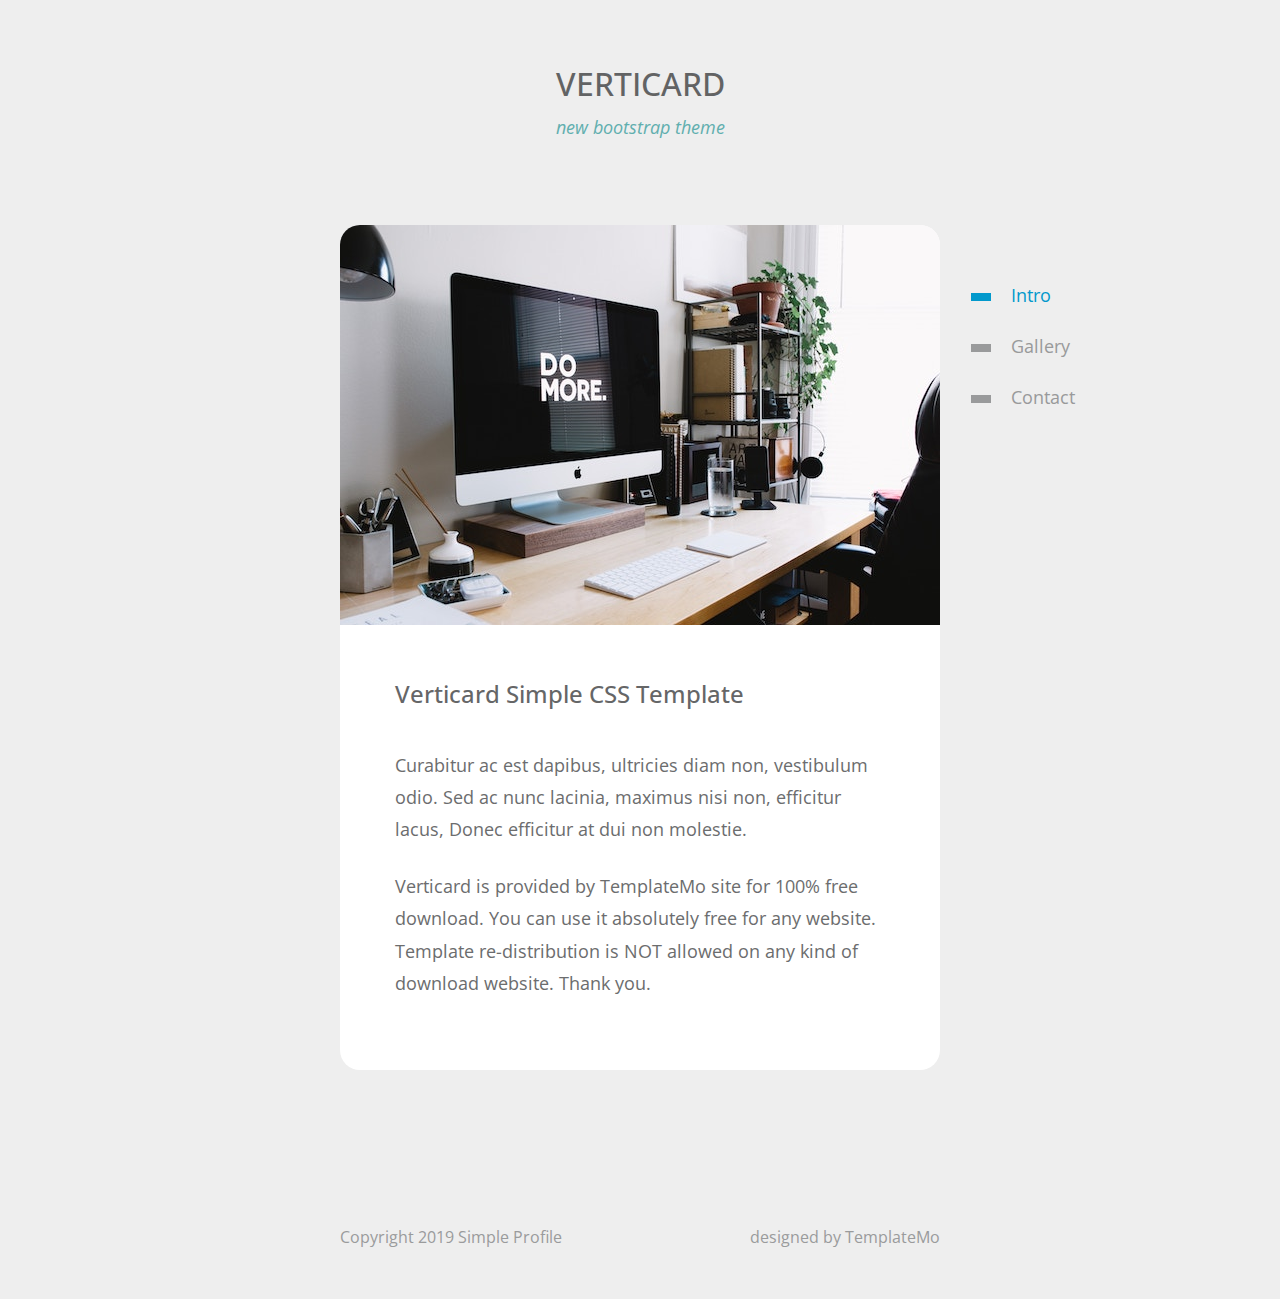
==== guitars/index.html @ 143153ab "Guitars" ====
<!DOCTYPE html>
<html lang="en">

<head>
  <meta charset="UTF-8" />
  <meta name="viewport" content="width=device-width, initial-scale=1.0" />
  <meta http-equiv="X-UA-Compatible" content="ie=edge" />
  <title>VertiCard by TemplateMo</title>

  <link rel="stylesheet" href="https://fonts.googleapis.com/css?family=Open+Sans:400,600" />
  <link rel="stylesheet" href="css/bootstrap.min.css" />
  <link rel="stylesheet" href="css/templatemo-style.css" />
<!--
Verticard Template
https://templatemo.com/tm-533-verticard
-->
</head>

<body>
  <div class="tm-page-container mx-auto">
    <header class="tm-header text-center">
      <h1 class="tm-title text-uppercase">Verticard</h1>
      <p class="tm-primary-color"><i>new bootstrap theme</i></p>
    </header>

    <section class="tm-section">
      <nav class="tm-nav">
        <ul>
          <li class="active">
            <a href="index.html"><span class="tm-nav-deco"></span>Intro</a>
          </li>
          <li>
            <a href="gallery.html"><span class="tm-nav-deco"></span>Gallery</a>
          </li>
          <li>
            <a href="contact.html"><span class="tm-nav-deco"></span>Contact</a>
          </li>
        </ul>
      </nav>
      <div class="tm-content-container">
        <figure class="mb-0">
          <img src="img/img-1.jpg" alt="Image" class="img-fluid tm-img" />
        </figure>
        <div class="tm-content">
          <h2 class="tm-page-title">Verticard Simple CSS Template</h2>
          <p class="mb-4">
            Curabitur ac est dapibus, ultricies diam non, vestibulum odio. Sed
            ac nunc lacinia, maximus nisi non, efficitur lacus, Donec efficitur
            at dui non molestie.
          </p>
          <p>
            Verticard is provided by TemplateMo site for 100% free download. You can use it absolutely free for any website. Template re-distribution is NOT allowed on any kind of download website. Thank you.
          </p>
        </div>
      </div>
    </section>

    <footer>
      <span>Copyright 2019 Simple Profile</span>
      <span>designed by TemplateMo</span>
    </footer>
  </div>
</body>

</html>
---- guitars/css/templatemo-style.css ----
/*
Verticard Template
https://templatemo.com/tm-533-verticard
*/

body {
  font-family: "Open Sans", Arial, Helvetica, sans-serif;
  font-size: 18px;
  font-weight: 400;
  overflow-x: hidden;
  background-color: #eeeeee;
  color: #6C6D6E;
}

a {
  transition: all 0.3s ease;
}

a:hover,
a:focus {
  text-decoration: none;
}

p {
  line-height: 1.8;
}

.tm-primary-color {
  color: #61AEAE;
}

.tm-secondary-color {
  color: #0099CC;
}


.tm-page-container {
  max-width: 600px;
  width: 100%;  
}

.tm-section {
  margin-bottom: 155px;
  position: relative;
}

.tm-content-container {      
  border-radius: 20px;
  background-color: white;
}

.tm-nav {
  position: absolute;
  right: -150px;
  top: 45px;
}

.tm-nav > ul > li {
  list-style: none;
}

.tm-nav > ul > li > a {
  display: block;
  padding: 12px 15px;
  color: #999A9B;
}

.tm-nav > ul > li.active > a,
.tm-nav > ul > li > a:hover,
.tm-nav > ul > li > a:focus {
  color: #0299CC;
}

.tm-nav-deco {
  display: inline-block;
  width: 20px;
  height: 8px;
  background-color: #999A9B;
  vertical-align: middle;
  margin-right: 20px;
}

.tm-nav > ul > li.active > a > .tm-nav-deco,
.tm-nav > ul > li:hover > a > .tm-nav-deco
 {
  background-color: #0299CC;
}

.tm-content {  
  padding: 55px;
}

.tm-header {
  padding: 65px 15px;
}

.tm-title {
  font-size: 2rem;
  color: #626364;
}

.tm-page-title {
  font-size: 1.5rem;
  margin-bottom: 40px;
  color: #656667;
}

.tm-img {
  border-top-left-radius: 20px;
  border-top-right-radius: 20px;  
}

footer {
  font-size: 1rem;
  display: flex;
  justify-content: space-between;
  padding-bottom: 50px;
  color: #9A9B9C;
}

.tm-footer-link {
  color: #9A9B9C;
}

/* 
  Gallery Item Hover Effect
  https://tympanus.net/codrops/2014/06/19/ideas-for-subtle-hover-effects/
*/

/* Common style */
.tm-gallery-item figure {
	position: relative;	
	overflow: hidden;
	margin-bottom: 0;
	background: #3085a3;
	text-align: center;
	cursor: pointer;
}

.tm-gallery-item figure img {
	position: relative;
	display: block;
	min-height: 100%;
	max-width: 100%;
	opacity: 0.8;
}

.tm-gallery-item figure figcaption {
	color: #fff;
	text-transform: uppercase;
	font-size: 1.25em;
	-webkit-backface-visibility: hidden;
	backface-visibility: hidden;
}

.tm-gallery-item figure figcaption::before,
.tm-gallery-item figure figcaption::after {
	pointer-events: none;
}

.tm-gallery-item figure figcaption,
.tm-gallery-item figure figcaption > a {
	position: absolute;
	top: 0;
	left: 0;
	width: 100%;
	height: 100%;
}

/* Anchor will cover the whole item by default */
/* For some effects it will show as a button */
.tm-gallery-item figure figcaption > a {
	z-index: 1000;
	text-indent: 200%;
	white-space: nowrap;
	font-size: 0;
	opacity: 0;
}

.tm-gallery-item figure h2 {
	word-spacing: -0.15em;
	font-weight: 300;
}

.tm-gallery-item figure h2 span {	font-weight: 800; }

.tm-gallery-item figure h2,
.tm-gallery-item figure p {
	margin: 0;
}

.tm-gallery-item figure p {
	letter-spacing: 1px;
	font-size: 60.5%;
	max-width: 200px;
	margin: 0 auto;
}

/*---------------*/
/***** Bubba *****/
/*---------------*/

figure.effect-bubba {	background: #9e5406; }

figure.effect-bubba img {
	opacity: 1;
	-webkit-transition: opacity 0.35s;
	transition: opacity 0.35s;
}

figure.effect-bubba:hover img {
	opacity: 0.4;
}

figure.effect-bubba figcaption::before,
figure.effect-bubba figcaption::after {
	position: absolute;
	top: 15px;
	right: 15px;
	bottom: 15px;
	left: 15px;
	content: '';
	opacity: 0;
	-webkit-transition: opacity 0.35s, -webkit-transform 0.35s;
	transition: opacity 0.35s, transform 0.35s;
}

figure.effect-bubba figcaption::before {
	border-top: 1px solid #fff;
	border-bottom: 1px solid #fff;
	-webkit-transform: scale(0,1);
	transform: scale(0,1);
}

figure.effect-bubba figcaption::after {
	border-right: 1px solid #fff;
	border-left: 1px solid #fff;
	-webkit-transform: scale(1,0);
	transform: scale(1,0);
}

figure.effect-bubba h2 {
	font-size: 1.5rem;	
	-webkit-transition: -webkit-transform 0.35s;
	transition: transform 0.35s;
	-webkit-transform: translate3d(0,-5px,0);
	transform: translate3d(0,-5px,0);
	opacity: 0;
}

figure.effect-bubba p {
	width: 100%;
	padding: 10px;
	opacity: 0;
	-webkit-transition: opacity 0.35s, -webkit-transform 0.35s;
	transition: opacity 0.35s, transform 0.35s;
	-webkit-transform: translate3d(0,20px,0);
	transform: translate3d(0,20px,0);
}

figure.effect-bubba:hover figcaption::before,
figure.effect-bubba:hover figcaption::after {
	opacity: 1;
	-webkit-transform: scale(1);
	transform: scale(1);
}

figure.effect-bubba:hover h2,
figure.effect-bubba:hover p {
	opacity: 1;
	-webkit-transform: translate3d(0,0,0);
	transform: translate3d(0,0,0);
}

.tm-gallery {
  margin-top: 40px;
  margin-left: -30px;
  margin-right: -30px;
  margin-bottom: -20px;
}

.tm-gallery-item {
	margin-top: 15px;
	margin-bottom: 15px;
	max-width: 270px;
}

.tm-content-2 {
	padding-left: 45px;
	padding-right: 45px;
}

figcaption {
	display: flex;
	flex-direction: column;
	align-items: center;
	justify-content: center;
}

.tm-img-overlay-wrap {
	position: relative;
	min-height: 280px;
	background-image: url(../img/contact.jpg);
	background-repeat: no-repeat;
	background-size: cover;
	border-top-left-radius: 20px;
	border-top-right-radius: 20px;
}

.tm-img-overlay {
	border-top-left-radius: 20px;
	border-top-right-radius: 20px;
	position: absolute;
	top: 0;
	left: 0;
	width: 100%;
	height: 100%;
	background-color: rgba(0,0,0,0.5);
}

.tm-img-overlay-text {
	position: relative;
	z-index: 1000;
}

.tm-contact-form {
	max-width: 380px;
}

.form-group {
	margin-bottom: 35px;
}

.btn {
	font-size: 1.1rem;
	padding: 10px 35px;
	border: none;
}

.btn-primary {
	background-color: #9999CC;
}

.btn-primary:hover,
.btn-primary:focus {
	background-color: #9a9afc;
}

.tm-small {
	font-size: 90%;
}

@media (max-width: 945px) {
  .tm-nav {
    position: static;
  }

  .tm-page-container {
    padding-left: 15px;
    padding-right: 15px;
  }
}

@media (max-width: 575px) {
	.tm-gallery-item {
		max-width: 100%;
		height: auto;
	}
}

@media (max-width: 480px) {
  footer {
    display: block;
  }

  footer span {
    display: block;
    padding: 15px;
  }
}
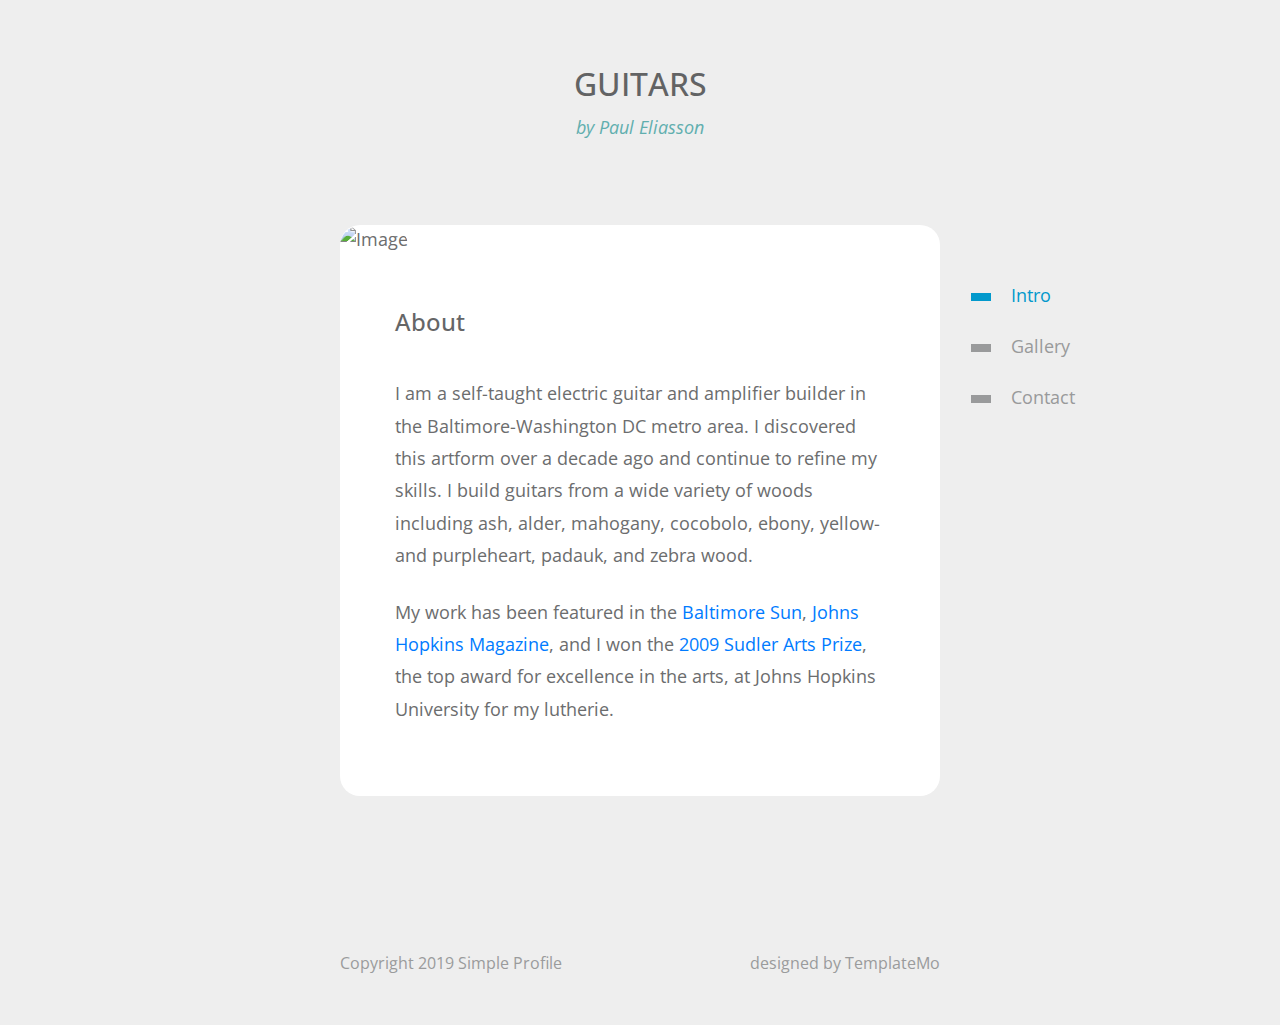
==== commit dfe3e3ad: "GuitarsIntro" ====
--- a/guitars/index.html
+++ b/guitars/index.html
@@ -5,7 +5,7 @@
   <meta charset="UTF-8" />
   <meta name="viewport" content="width=device-width, initial-scale=1.0" />
   <meta http-equiv="X-UA-Compatible" content="ie=edge" />
-  <title>VertiCard by TemplateMo</title>
+  <title>Paul Eliasson Guitars</title>
 
   <link rel="stylesheet" href="https://fonts.googleapis.com/css?family=Open+Sans:400,600" />
   <link rel="stylesheet" href="css/bootstrap.min.css" />
@@ -19,8 +19,8 @@
 <body>
   <div class="tm-page-container mx-auto">
     <header class="tm-header text-center">
-      <h1 class="tm-title text-uppercase">Verticard</h1>
-      <p class="tm-primary-color"><i>new bootstrap theme</i></p>
+      <h1 class="tm-title text-uppercase">Guitars</h1>
+      <p class="tm-primary-color"><i>by Paul Eliasson</i></p>
     </header>
 
     <section class="tm-section">
@@ -39,17 +39,15 @@
       </nav>
       <div class="tm-content-container">
         <figure class="mb-0">
-          <img src="img/img-1.jpg" alt="Image" class="img-fluid tm-img" />
+          <img src="http://www.pauleliassonguitars.com/wp-content/uploads/2011/04/pauleliasson_guitars1.jpg" alt="Image" class="img-fluid tm-img" />
         </figure>
         <div class="tm-content">
-          <h2 class="tm-page-title">Verticard Simple CSS Template</h2>
+          <h2 class="tm-page-title">About</h2>
           <p class="mb-4">
-            Curabitur ac est dapibus, ultricies diam non, vestibulum odio. Sed
-            ac nunc lacinia, maximus nisi non, efficitur lacus, Donec efficitur
-            at dui non molestie.
+            I am a self-taught electric guitar and amplifier builder in the Baltimore-Washington DC metro area.  I discovered this artform over a decade ago and continue to refine my skills.  I build guitars from a wide variety of woods including ash, alder, mahogany, cocobolo, ebony, yellow- and purpleheart, padauk, and zebra wood.
           </p>
           <p>
-            Verticard is provided by TemplateMo site for 100% free download. You can use it absolutely free for any website. Template re-distribution is NOT allowed on any kind of download website. Thank you.
+            My work has been featured in the <a href="http://www.baltimoresun.com/news/bs-xpm-2009-04-26-0904240018-story.html">Baltimore Sun</a>, <a href="http://pages.jh.edu/~jhumag/1104web/freshman.html">Johns Hopkins Magazine</a>, and I won the <a href="http://getintothearts.jhu.edu/sudlerprize/index.html">2009 Sudler Arts Prize</a>, the top award for excellence in the arts, at Johns Hopkins University for my lutherie.
           </p>
         </div>
       </div>
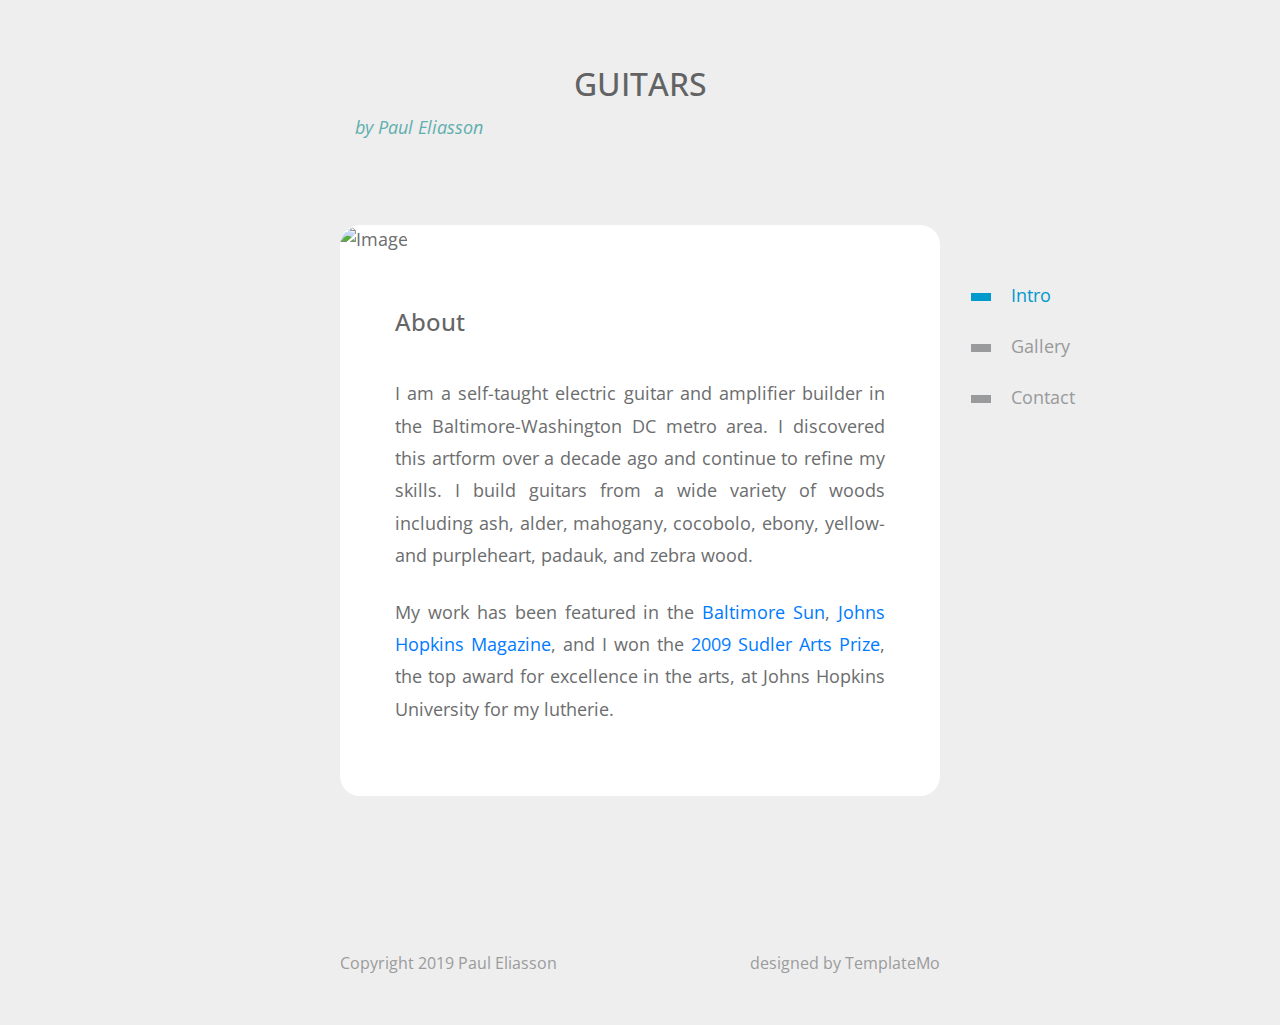
==== commit 26c1e171: "GuitarsIndex" ====
--- a/guitars/index.html
+++ b/guitars/index.html
@@ -10,6 +10,11 @@
   <link rel="stylesheet" href="https://fonts.googleapis.com/css?family=Open+Sans:400,600" />
   <link rel="stylesheet" href="css/bootstrap.min.css" />
   <link rel="stylesheet" href="css/templatemo-style.css" />
+  <style type="text/css">
+    p{
+      text-align: justify;
+    }
+  </style>
 <!--
 Verticard Template
 https://templatemo.com/tm-533-verticard
@@ -54,7 +59,7 @@
     </section>
 
     <footer>
-      <span>Copyright 2019 Simple Profile</span>
+      <span>Copyright 2019 Paul Eliasson</span>
       <span>designed by TemplateMo</span>
     </footer>
   </div>
